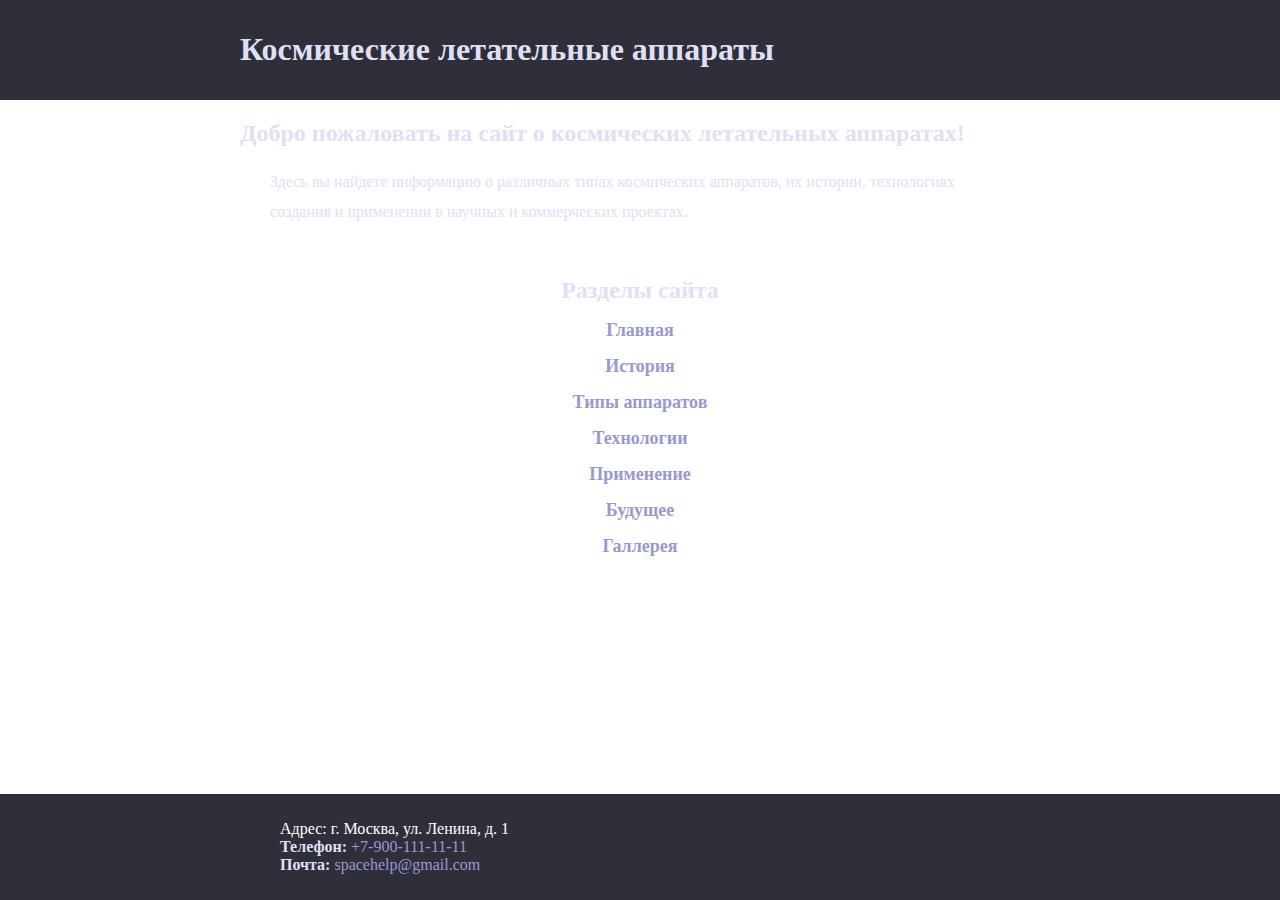
==== index.html @ a3ed6bc7 "flex" ====
<!DOCTYPE html>
<html lang="en">
<head>
    <meta charset="UTF-8">
    <meta name="viewport" content="width=device-width, initial-scale=1.0">
    <link rel="stylesheet" href="styles/normalize.css">
    <link rel="stylesheet" href="styles/style.css">
    <link rel="shortcut icon" href="img/favicon.ico" type="image/x-icon">
    <title>Document</title>
</head>
<body class="body">
    <header class="header">
        <a class="header-logo-a" href="/"></a>
        <button class="header-burger"></button>
        
        <div class="burger-menu anim">
            <ul type="a" class="burger-menu-nav-ul">
                <li class="burger-menu-nav-ul-li anim"><a class="burger-menu-a" href="/">Главная</a></li>
                <li class="burger-menu-nav-ul-li anim"><a class="burger-menu-a" href="/history">История</a></li>
                <li class="burger-menu-nav-ul-li anim"><a class="burger-menu-a" href="/spacecrafts_types">Типы аппаратов</a></li>
                <li class="burger-menu-nav-ul-li anim"><a class="burger-menu-a" href="/technologes">Технологии</a></li>
                <li class="burger-menu-nav-ul-li anim"><a class="burger-menu-a" href="/usage">Применение</a></li>
                <li class="burger-menu-nav-ul-li anim"><a class="burger-menu-a" href="/future/">Будущее</a></li>
                <li class="burger-menu-nav-ul-li anim"><a class="burger-menu-a" href="/gallery/">Галлерея</a></li>
            </ul>
        </div>
        <div class="container">
            <h1>Космические летательные аппараты</h1>
        </div>
    </header>
    <main class="main">
        <div class="container">
            <section class="main-intro">
                <h2 class="main-intro-h2">Добро пожаловать на сайт о космических летательных аппаратах!</h2>
                <p class="main-intro-p paragraph">Здесь вы найдете информацию о различных типах космических аппаратов, их истории, технологиях создания и применении в научных и коммерческих проектах.</p>
            </section>
            <section class="main-content">
                <div class="main-content-container">
                    <h2 class="main-content-h2">Разделы сайта</h2>
                    <nav class="main-content-nav">
                        <ul type="a" class="main-content-nav-ul">
                            <li class="main-content-nav-ul-li anim"><a class="main-content-a" href="/">Главная</a></li>
                            <li class="main-content-nav-ul-li anim"><a class="main-content-a" href="/history">История</a></li>
                            <li class="main-content-nav-ul-li anim"><a class="main-content-a" href="/spacecrafts_types">Типы аппаратов</a></li>
                            <li class="main-content-nav-ul-li anim"><a class="main-content-a" href="/technologes">Технологии</a></li>
                            <li class="main-content-nav-ul-li anim"><a class="main-content-a" href="/usage">Применение</a></li>
                            <li class="main-content-nav-ul-li anim"><a class="main-content-a" href="/future/">Будущее</a></li>
                            <li class="main-content-nav-ul-li anim"><a class="main-content-a" href="/gallery/">Галлерея</a></li>
                        </ul>
                    </nav>
                </div>
                
            </section>
        </div>
    </main>
    
    <footer class="footer">
        <div class="container">
            <address class="contacts" id="contacts">
                <ul>
                    <li><p>Адрес: г. Москва, ул. Ленина, д. 1</p></li>
                    <li>
                        <p><b>Телефон: </b>
                        <a href="tel:+79001111111">+7-900-111-11-11</a></p>
                    </li>
                    <li>
                        <p><b>Почта: </b>
                        <a href="mailto:spacehelp@gmail.com">spacehelp@gmail.com</a></p>
                    </li>
                </ul>
            </address>
        </div>
    </footer>
</body>
</html>
---- styles/style.css ----
/* COLORBASE */

:root {
    --color-1: #2f2f3a;
    --color-2: #9898d2;
    --color-3: rgb(109, 128, 223);
    --color-4: #dfdff6;
}

input, label, textarea, button, select {
    background: transparent;
}

/* FONTS */

@font-face {
    font-family: Roboto;
    font-weight: 400;
    src: url(../fonts/Roboto/Roboto-Regular.ttf);
}

@font-face {
    font-family: Roboto;
    font-weight: 700;
    src: url(../fonts/Roboto/Roboto-Bold.ttf);
}

/* BASE */

* {
    font-family: Roboto;
    font-style: normal;
    color: var(--color-4);
}

.main {
    flex:1;
}

.header {
    background: var(--color-1);
    margin-top: 0;
    padding: 10px;
    position: relative;
}

.body {
    background-image: url("../img/stars.jpg");
    background-size: cover;
    background-position: center;
    background-attachment: fixed;
    margin: 0;
    display: flex;
    flex-direction: column;
    min-height: 100vh;
    max-width: 100%;
    overflow-x: hidden;
}

.footer{
    background: var(--color-1);
    margin-top: 0;
    padding: 10px;
}

.paragraph {
    margin-left: 30px;
    margin-right: 30px;
    line-height: 30px;
}

.container{
    height: 100%;
    max-width: 800px;
    margin: 0 auto;
}

.anim {
    transition: transform 0.3s ease-in-out;
}

/* MAIN */

.header-logo-a {
    position: absolute;
    left: 20px;
    top: 30px;
    height: 50px;
    width: 50px;
}

.header-logo-a::after {
    content: "";
    background-image: url("/img/favicon.ico");
    background-repeat: no-repeat;
    background-size: cover;
    position: absolute;
    top: 0;
    bottom: 0;
    left: 0;
    right: 0;
    z-index: 2;
    filter: invert();
    border-radius: 10px;
}

.header-burger {
    position: absolute;
    right: 20px;
    top: 30px;
    height: 50px;
    width: 50px;
    display: none;
    z-index: 3;

}

.header-burger::after {
    content: "";
    background-image: url(/img/burger.png);
    background-repeat: no-repeat;
    background-size: cover;
    position: absolute;
    top: 0;
    bottom: 0;
    left: 0;
    right: 0;
    z-index: 2;
    filter: invert();
    border-radius: 10px;
}
.header-burger{
    
}

.burger-menu {
    position: absolute;
    left: 0;
    top: 0;
    width: 100vw;
    min-height: 100vh;
    background: var(--color-1);
    z-index: 2;
    transform: translateX(100vw);
}



.main-content {
    margin: 10px 30px;
    padding: 10px;
    margin-bottom: 30px;
    position: relative;
}

.main-content-container {
    border-radius: 10px;

}

.main-content-container:after {
    content: "";
    background-image: url("/img/space_x_module.jpg");
    background-repeat: no-repeat;
    background-size: cover;
    position: absolute;
    top: 0;
    bottom: 0;
    left: 0;
    right: 0;
    z-index: -1;
    filter: blur(1px) brightness(0.3);
    border-radius: 10px;

  }

.main-content-h2 {
    display: block;
    text-align: center;
    margin: 10px 0;
}

.main-content-nav-ul {
    padding-left: 0;
    marker: none;
    list-style-type: none;
}
.main-content-nav-ul-li {
    margin-left: auto;
    margin-right: auto;
    margin-bottom: 15px;
    display: block;
    text-align: center;
   
    font-weight: bold;
    font-size: large;

    
}
.main-content-nav-ul li:hover {
    transform: scale(1.05);
}

a:link {
    color: var(--color-2);
    background-color: transparent;
    text-decoration: none;
}

a:visited {
    color: var(--color-2);;
    background-color: transparent;
    text-decoration: none;
}

a:hover {
    color: var(--color-3);
    background-color: transparent;
    text-decoration: underline;
}

a:active {
    color: var(--color-3);
    background-color: transparent;
    text-decoration: underline;
}

.main-intro {
    margin-bottom: 30px;
}

p {
    margin: 0;
}

.contacts p{
    color: white;
    align-items: center;
}

.contacts {
    width: auto;
    display: block;
    align-items: center;
}
.contacts ul{
    marker: none;
    list-style-type: none;
}

/* HISTORY */

.history-content a{
    margin: 20px 0;
    font-size: large;
    display: inline-block;
}

/* ADAPTIVE */ 

@media (max-width: 1000px) { 
    .header-burger {
        display: inline;
    }
    .main-content {
        display: none;
    }
    .burger-menu {
    }
  
    .header-burger:focus + .burger-menu {
        transform: translateY(0);
    }
}
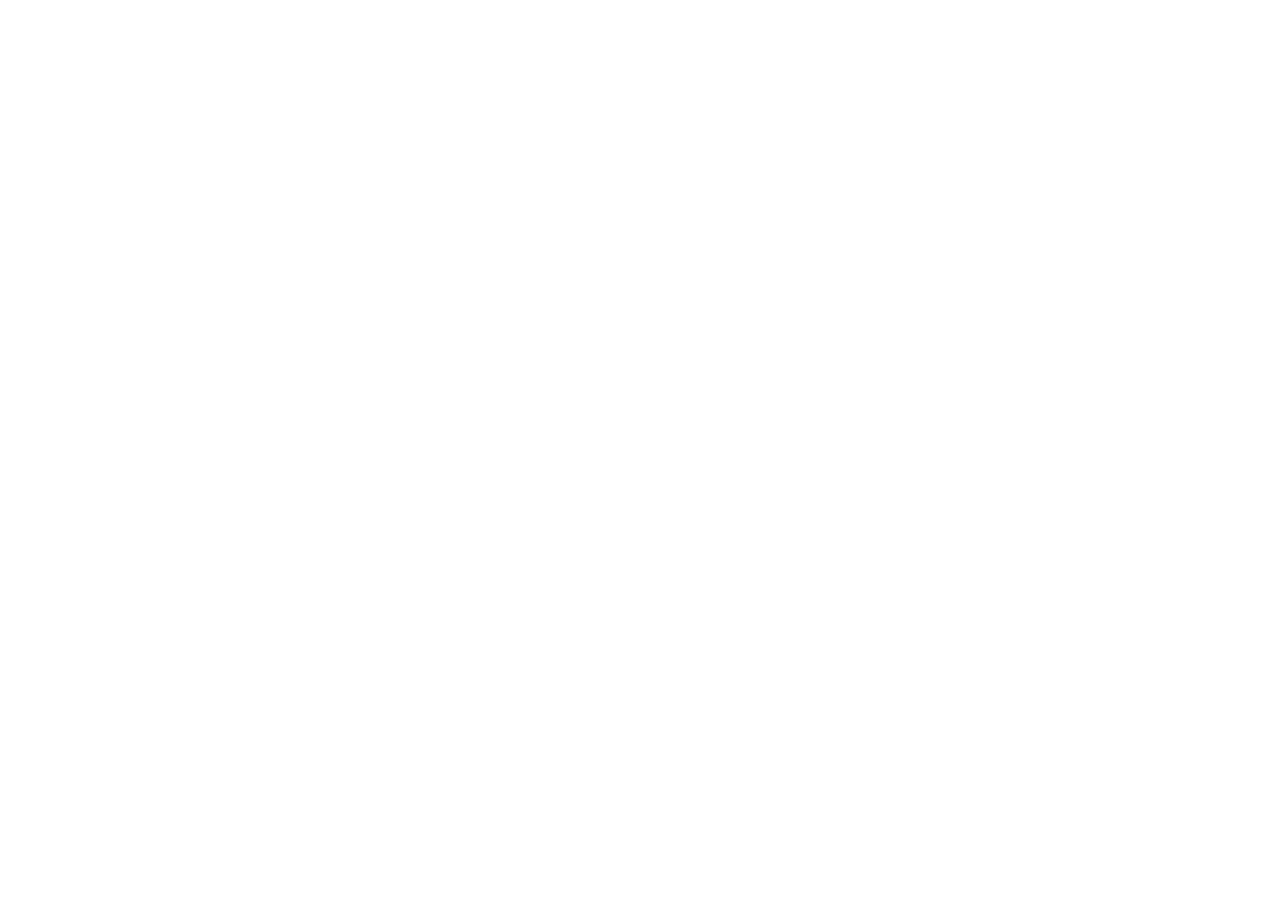
==== commit 1f2c0d29: "delete" ====
--- a/index.html
+++ b/index.html
@@ -9,67 +9,12 @@
     <title>Document</title>
 </head>
 <body class="body">
-    <header class="header">
-        <a class="header-logo-a" href="/"></a>
-        <button class="header-burger"></button>
-        
-        <div class="burger-menu anim">
-            <ul type="a" class="burger-menu-nav-ul">
-                <li class="burger-menu-nav-ul-li anim"><a class="burger-menu-a" href="/">Главная</a></li>
-                <li class="burger-menu-nav-ul-li anim"><a class="burger-menu-a" href="/history">История</a></li>
-                <li class="burger-menu-nav-ul-li anim"><a class="burger-menu-a" href="/spacecrafts_types">Типы аппаратов</a></li>
-                <li class="burger-menu-nav-ul-li anim"><a class="burger-menu-a" href="/technologes">Технологии</a></li>
-                <li class="burger-menu-nav-ul-li anim"><a class="burger-menu-a" href="/usage">Применение</a></li>
-                <li class="burger-menu-nav-ul-li anim"><a class="burger-menu-a" href="/future/">Будущее</a></li>
-                <li class="burger-menu-nav-ul-li anim"><a class="burger-menu-a" href="/gallery/">Галлерея</a></li>
-            </ul>
-        </div>
-        <div class="container">
-            <h1>Космические летательные аппараты</h1>
-        </div>
-    </header>
-    <main class="main">
-        <div class="container">
-            <section class="main-intro">
-                <h2 class="main-intro-h2">Добро пожаловать на сайт о космических летательных аппаратах!</h2>
-                <p class="main-intro-p paragraph">Здесь вы найдете информацию о различных типах космических аппаратов, их истории, технологиях создания и применении в научных и коммерческих проектах.</p>
-            </section>
-            <section class="main-content">
-                <div class="main-content-container">
-                    <h2 class="main-content-h2">Разделы сайта</h2>
-                    <nav class="main-content-nav">
-                        <ul type="a" class="main-content-nav-ul">
-                            <li class="main-content-nav-ul-li anim"><a class="main-content-a" href="/">Главная</a></li>
-                            <li class="main-content-nav-ul-li anim"><a class="main-content-a" href="/history">История</a></li>
-                            <li class="main-content-nav-ul-li anim"><a class="main-content-a" href="/spacecrafts_types">Типы аппаратов</a></li>
-                            <li class="main-content-nav-ul-li anim"><a class="main-content-a" href="/technologes">Технологии</a></li>
-                            <li class="main-content-nav-ul-li anim"><a class="main-content-a" href="/usage">Применение</a></li>
-                            <li class="main-content-nav-ul-li anim"><a class="main-content-a" href="/future/">Будущее</a></li>
-                            <li class="main-content-nav-ul-li anim"><a class="main-content-a" href="/gallery/">Галлерея</a></li>
-                        </ul>
-                    </nav>
-                </div>
-                
-            </section>
-        </div>
-    </main>
+
+
+
+
+
     
-    <footer class="footer">
-        <div class="container">
-            <address class="contacts" id="contacts">
-                <ul>
-                    <li><p>Адрес: г. Москва, ул. Ленина, д. 1</p></li>
-                    <li>
-                        <p><b>Телефон: </b>
-                        <a href="tel:+79001111111">+7-900-111-11-11</a></p>
-                    </li>
-                    <li>
-                        <p><b>Почта: </b>
-                        <a href="mailto:spacehelp@gmail.com">spacehelp@gmail.com</a></p>
-                    </li>
-                </ul>
-            </address>
-        </div>
-    </footer>
+   <script src="scripts/script.js"></script>
 </body>
 </html>--- a/styles/style.css
+++ b/styles/style.css
@@ -5,10 +5,6 @@
     --color-2: #9898d2;
     --color-3: rgb(109, 128, 223);
     --color-4: #dfdff6;
-}
-
-input, label, textarea, button, select {
-    background: transparent;
 }
 
 /* FONTS */
@@ -34,242 +30,16 @@
 }
 
 .main {
-    flex:1;
+
 }
 
 .header {
-    background: var(--color-1);
-    margin-top: 0;
-    padding: 10px;
-    position: relative;
+
 }
 
 .body {
-    background-image: url("../img/stars.jpg");
-    background-size: cover;
-    background-position: center;
-    background-attachment: fixed;
-    margin: 0;
-    display: flex;
-    flex-direction: column;
-    min-height: 100vh;
-    max-width: 100%;
-    overflow-x: hidden;
-}
-
-.footer{
-    background: var(--color-1);
-    margin-top: 0;
-    padding: 10px;
-}
-
-.paragraph {
-    margin-left: 30px;
-    margin-right: 30px;
-    line-height: 30px;
-}
-
-.container{
-    height: 100%;
-    max-width: 800px;
-    margin: 0 auto;
-}
-
-.anim {
-    transition: transform 0.3s ease-in-out;
-}
-
-/* MAIN */
-
-.header-logo-a {
-    position: absolute;
-    left: 20px;
-    top: 30px;
-    height: 50px;
-    width: 50px;
-}
-
-.header-logo-a::after {
-    content: "";
-    background-image: url("/img/favicon.ico");
-    background-repeat: no-repeat;
-    background-size: cover;
-    position: absolute;
-    top: 0;
-    bottom: 0;
-    left: 0;
-    right: 0;
-    z-index: 2;
-    filter: invert();
-    border-radius: 10px;
-}
-
-.header-burger {
-    position: absolute;
-    right: 20px;
-    top: 30px;
-    height: 50px;
-    width: 50px;
-    display: none;
-    z-index: 3;
 
 }
 
-.header-burger::after {
-    content: "";
-    background-image: url(/img/burger.png);
-    background-repeat: no-repeat;
-    background-size: cover;
-    position: absolute;
-    top: 0;
-    bottom: 0;
-    left: 0;
-    right: 0;
-    z-index: 2;
-    filter: invert();
-    border-radius: 10px;
-}
-.header-burger{
-    
-}
 
-.burger-menu {
-    position: absolute;
-    left: 0;
-    top: 0;
-    width: 100vw;
-    min-height: 100vh;
-    background: var(--color-1);
-    z-index: 2;
-    transform: translateX(100vw);
-}
-
-
-
-.main-content {
-    margin: 10px 30px;
-    padding: 10px;
-    margin-bottom: 30px;
-    position: relative;
-}
-
-.main-content-container {
-    border-radius: 10px;
-
-}
-
-.main-content-container:after {
-    content: "";
-    background-image: url("/img/space_x_module.jpg");
-    background-repeat: no-repeat;
-    background-size: cover;
-    position: absolute;
-    top: 0;
-    bottom: 0;
-    left: 0;
-    right: 0;
-    z-index: -1;
-    filter: blur(1px) brightness(0.3);
-    border-radius: 10px;
-
-  }
-
-.main-content-h2 {
-    display: block;
-    text-align: center;
-    margin: 10px 0;
-}
-
-.main-content-nav-ul {
-    padding-left: 0;
-    marker: none;
-    list-style-type: none;
-}
-.main-content-nav-ul-li {
-    margin-left: auto;
-    margin-right: auto;
-    margin-bottom: 15px;
-    display: block;
-    text-align: center;
-   
-    font-weight: bold;
-    font-size: large;
-
-    
-}
-.main-content-nav-ul li:hover {
-    transform: scale(1.05);
-}
-
-a:link {
-    color: var(--color-2);
-    background-color: transparent;
-    text-decoration: none;
-}
-
-a:visited {
-    color: var(--color-2);;
-    background-color: transparent;
-    text-decoration: none;
-}
-
-a:hover {
-    color: var(--color-3);
-    background-color: transparent;
-    text-decoration: underline;
-}
-
-a:active {
-    color: var(--color-3);
-    background-color: transparent;
-    text-decoration: underline;
-}
-
-.main-intro {
-    margin-bottom: 30px;
-}
-
-p {
-    margin: 0;
-}
-
-.contacts p{
-    color: white;
-    align-items: center;
-}
-
-.contacts {
-    width: auto;
-    display: block;
-    align-items: center;
-}
-.contacts ul{
-    marker: none;
-    list-style-type: none;
-}
-
-/* HISTORY */
-
-.history-content a{
-    margin: 20px 0;
-    font-size: large;
-    display: inline-block;
-}
-
-/* ADAPTIVE */ 
-
-@media (max-width: 1000px) { 
-    .header-burger {
-        display: inline;
-    }
-    .main-content {
-        display: none;
-    }
-    .burger-menu {
-    }
-  
-    .header-burger:focus + .burger-menu {
-        transform: translateY(0);
-    }
-}
-
+/* MAIN */
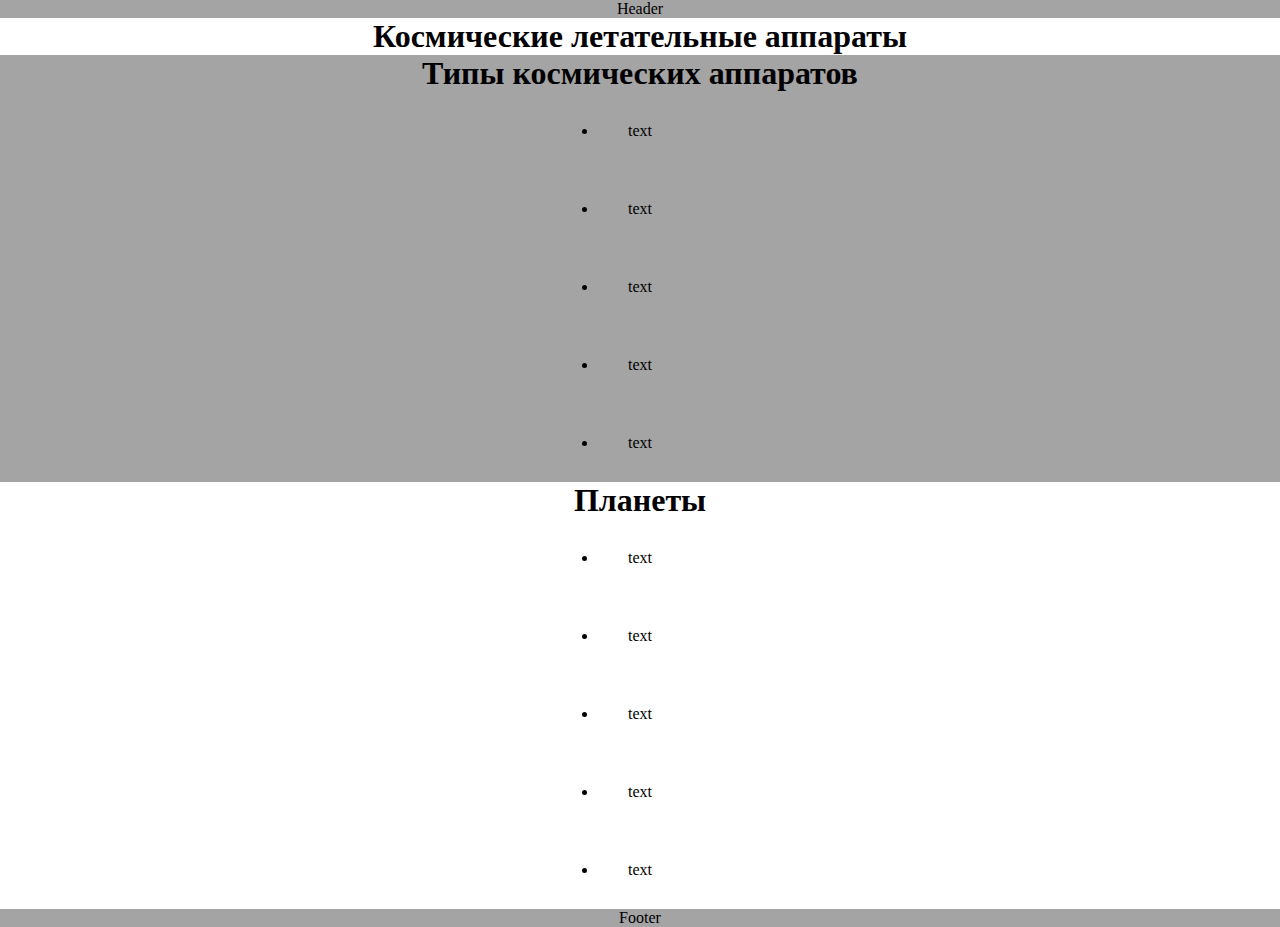
==== commit eeaa630f: "clean-arch" ====
--- a/index.html
+++ b/index.html
@@ -6,11 +6,72 @@
     <link rel="stylesheet" href="styles/normalize.css">
     <link rel="stylesheet" href="styles/style.css">
     <link rel="shortcut icon" href="img/favicon.ico" type="image/x-icon">
-    <title>Document</title>
+    <title>Космические летательные аппараты</title>
+    <!-- 38. Клиентская часть интернет-ресурса «Космические летательные аппараты»  -->
 </head>
 <body class="body">
+    <header class="header">
+        <div class="container">
+            Header
+        </div>
+    </header>
+    <main class="main">
+        <section class="section section-header">
+            <div class="container">
+                <h1 class="main-h1">Космические летательные аппараты</h1>
+            </div>
+        </section>
+        <section class="section section-types">
+            <div class="container">
+                <h1 class="main-h2">Типы космических аппаратов</h1>
+                <ul>
+                    <li>
+                        text
+                    </li>
+                    <li>
+                        text
+                    </li>
+                    <li>
+                        text
+                    </li>
+                    <li>
+                        text
+                    </li>
+                    <li>
+                        text
+                    </li>
+                </ul>
+            </div>
+        </section>
+        <section class="section section-planets">
+            <div class="container">
+                <h1 class="main-h2">Планеты</h1>
+                <ul>
+                    <li>
+                        text
+                    </li>
+                    <li>
+                        text
+                    </li>
+                    <li>
+                        text
+                    </li>
+                    <li>
+                        text
+                    </li>
+                    <li>
+                        text
+                    </li>
+                </ul>
+            </div>
+        </section>
 
-
+    </main>
+    <footer class="footer">
+        <div class="container">
+            Footer
+        </div>
+    </footer>
 
 
 
--- a/styles/style.css
+++ b/styles/style.css
@@ -1,10 +1,10 @@
 /* COLORBASE */
 
 :root {
-    --color-1: #2f2f3a;
-    --color-2: #9898d2;
-    --color-3: rgb(109, 128, 223);
-    --color-4: #dfdff6;
+    --color-1: #ffffff;
+    --color-2: #dadada;
+    --color-3: rgb(69, 74, 168);
+    --color-4: #a5a4a4;
 }
 
 /* FONTS */
@@ -26,20 +26,67 @@
 * {
     font-family: Roboto;
     font-style: normal;
-    color: var(--color-4);
+    padding: 0;
+    margin: 0;
+    /*outline: solid 1px red;*/
+}
+
+.body {
+    /*
+    background-image: url("../img/stars.jpg");
+    background-position: center;
+    background-size: cover;
+    */
+    min-height: 100vh;
+    display: flex;
+    flex-direction: column;
+}
+
+.header {
+    background: var(--color-4);
+
+}
+
+.footer {
+    background: var(--color-4);
 }
 
 .main {
+    flex: 1
+}
+
+.section {
 
 }
 
-.header {
-
-}
-
-.body {
-
+.container {
+    display: flex;
+    flex-direction: column;
+    max-width: 1000px;
+    margin: 0 auto;
+    align-items: center;
 }
 
 
 /* MAIN */
+
+.section-header{
+
+}
+.section-types {
+    background: var(--color-4);
+}
+.main-h1 {
+
+}
+.section-planets{
+
+}
+
+.main-h2 {
+
+}
+
+li{
+    padding: 30px;
+}
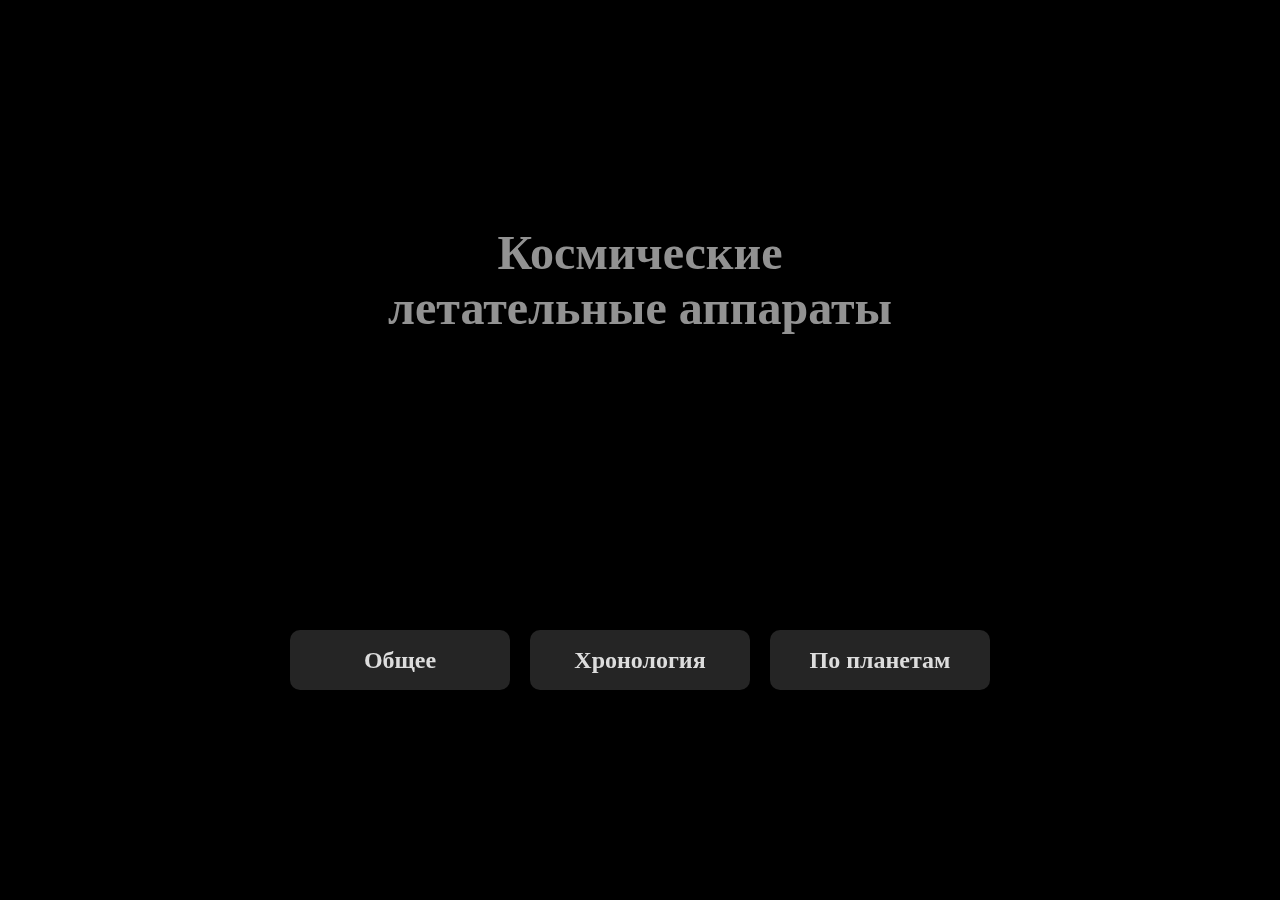
==== commit 51855e59: "timeline" ====
--- a/index.html
+++ b/index.html
@@ -10,71 +10,49 @@
     <!-- 38. Клиентская часть интернет-ресурса «Космические летательные аппараты»  -->
 </head>
 <body class="body">
+    <!--
     <header class="header">
         <div class="container">
-            Header
+            
+                <p class="header__p">header</p>
         </div>
     </header>
+    -->
     <main class="main">
+        
         <section class="section section-header">
-            <div class="container">
-                <h1 class="main-h1">Космические летательные аппараты</h1>
-            </div>
-        </section>
-        <section class="section section-types">
-            <div class="container">
-                <h1 class="main-h2">Типы космических аппаратов</h1>
-                <ul>
-                    <li>
-                        text
-                    </li>
-                    <li>
-                        text
-                    </li>
-                    <li>
-                        text
-                    </li>
-                    <li>
-                        text
-                    </li>
-                    <li>
-                        text
-                    </li>
-                </ul>
-            </div>
-        </section>
-        <section class="section section-planets">
-            <div class="container">
-                <h1 class="main-h2">Планеты</h1>
-                <ul>
-                    <li>
-                        text
-                    </li>
-                    <li>
-                        text
-                    </li>
-                    <li>
-                        text
-                    </li>
-                    <li>
-                        text
-                    </li>
-                    <li>
-                        text
-                    </li>
-                </ul>
-            </div>
+            <h1 class="section-header__h">Космические<br> летательные аппараты</h1>
+
+            
+            <ul class="container section-header__list">
+                <li class="section-header__li">
+                    <a href="/all.html" class="section-header__btn" onclick="chapter_click(this)">Общее</a>
+                </li>
+                <li class="section-header__li">
+                    <a href="/timeline.html" class="section-header__btn" onclick="chapter_click(this)">Хронология</a>
+                </li>
+                <li class="section-header__li">
+                    <a href="/locations.html" class="section-header__btn" onclick="chapter_click(this)">По планетам</a>
+                </li>
+            </ul>
+            
+
         </section>
 
+
     </main>
+    <!--
     <footer class="footer">
         <div class="container">
-            Footer
+            
+                <p class="footer__p">Footer</p>
         </div>
     </footer>
+    -->
 
+   
 
-
+   <script src="scripts/moon_move.js"></script>
     
    <script src="scripts/script.js"></script>
 </body>
--- a/styles/style.css
+++ b/styles/style.css
@@ -1,10 +1,16 @@
 /* COLORBASE */
 
 :root {
-    --color-1: #ffffff;
-    --color-2: #dadada;
-    --color-3: rgb(69, 74, 168);
-    --color-4: #a5a4a4;
+    --blank1: #dddddd;
+    --blank2: black;
+    --accent1: rgb(145, 39, 39);
+    --accent2: rgb(198, 34, 34);
+    --glass1: rgba(0, 0, 0, 0.352);
+    --glass2:rgba(145, 39, 39, 0.527);
+    --size1: 0.5em;
+    --size2: 1em;
+    --size3: 1.5em;
+    --size4: 3em;
 }
 
 /* FONTS */
@@ -21,35 +27,75 @@
     src: url(../fonts/Roboto/Roboto-Bold.ttf);
 }
 
-/* BASE */
+@font-face {
+    font-family: Montserrat;
+    font-weight: 400;
+    src: url(../fonts/Montserrat/Montserrat-Regular.ttf);
+}
+
+@font-face {
+    font-family: Montserrat;
+    font-weight: 700;
+    src: url(../fonts/Montserrat/Montserrat-Bold.ttf);
+}
+@font-face {
+    font-family: Montserrat;
+    font-style: italic;
+    src: url(../fonts/Montserrat/Montserrat-Italic.ttf);
+}
 
 * {
     font-family: Roboto;
     font-style: normal;
+    font-family:"Montserrat";
+}
+
+/* ANIMATIONS */
+
+@keyframes fly {
+    0%  { left: 40%; top: 150px;}
+    100% { left: 90%; top: 200px;}
+}
+
+/* BASE */
+
+* {
     padding: 0;
     margin: 0;
-    /*outline: solid 1px red;*/
-}
+    color: var(--blank1);
+}
+
+li{
+    list-style: none;
+}
+button{
+    background: none;
+    outline: none;
+    border: none;
+}
+a{
+    text-decoration: none;
+}
+img{
+    max-width: 100%;
+}
+
 
 .body {
     /*
-    background-image: url("../img/stars.jpg");
+    background-image: url("../img/stars8k.png");
     background-position: center;
-    background-size: cover;
+    background-size: contain;
     */
+    background: var(--blank2);
     min-height: 100vh;
     display: flex;
     flex-direction: column;
 }
-
-.header {
-    background: var(--color-4);
-
-}
-
-.footer {
-    background: var(--color-4);
-}
+.body::-webkit-scrollbar {
+    display: none;
+}
+
 
 .main {
     flex: 1
@@ -60,33 +106,386 @@
 }
 
 .container {
+    height: 100%;
+    max-width: 700px;
+    margin: 0 auto;
+}
+/* HEADER */
+
+.header {
+    background: var(--glass1);
+    height: 70px;
+    position: fixed;
+    width: 100%;
+    backdrop-filter: blur(10px);
+    z-index: 2;
+    overflow: hidden;
+    
+}
+.header__p {
+    text-align: center;
+    line-height: 70px;
+    font-size: var(--size3);
+    font-weight: bold;
+}
+
+/* SECTION HEADER */
+
+.section-header{
+    background: var(--blank2);
+    height: 100vh;
+    background: url("../img/moon.jpg");
+    background-size: cover;
+    background-position: center 0;
+    position: relative;
+    perspective: 1px;
+    
+
+}
+
+/*.section-header::before {
+    content: "";
+    position: absolute;
+    top: 200px; left: 200px;
+    width: 100px; height: 100px;
+    background-image: url("../img/earth.png");
+    background-size: cover;
+    animation: fly 60s linear 0s infinite;
+    filter: brightness(0.8);
+}*/
+
+.section-header__h{
+    top: 25vh;
+    right: 0;
+    left: 0;
+    position: absolute;
+    text-align: center;
+    max-width: 1200px;
+    margin: 0 auto;
+    font-size: var(--size4);
+    color: var(--blank1);
+    mix-blend-mode:difference;
+    filter:contrast(0.2);
+}
+
+.section-header__list{
+    position: absolute;
+    left:0;
+    right: 0;
+    top: 70vh;
+    display: flex;
+    flex-direction: row;
+    justify-content: space-between;
+    width: 100%;
+    height: 60px;
+    gap: 20px;
+}
+.section-header__li{
+    display: flex;
+    flex-basis: 50%;
+    height: 60px;
+    width: 100%;
+    
+}
+.section-header__btn{
+    width: 100%;
+    text-align: center;
+    line-height: 60px;
+    background: rgba(255, 255, 255, 0.146);
+    backdrop-filter: blur(2px);
+    border-radius: 10px;
+    align-items: center;
+    justify-content: center;
+    font-size: var(--size3);
+    font-weight: bold;
+    cursor: pointer;
+    transition: all ease-in-out .3s;
+}
+
+.section-header__btn:hover{
+    transform: translateY(-5px);
+    background: rgba(255, 255, 255, 0.367);
+}
+.section-header__btn:focus{
+    background: rgba(130, 36, 36, 0.34);
+}
+.btn-selected {
+    background: rgba(130, 36, 36, 0.34) ;
+}
+
+
+
+
+
+/* SECTION CARDS */
+
+.section-cards{
+    padding: 100px 0;
+    background: var(--blank2);
+}
+.section-cards__h {
+    color: var(--accent1);
+    font-size: var(--size4);
+    margin-bottom: 100px;
+    width: 100%;
+    text-align: center;
+}
+.section-cards__cards{
+    display: grid;
+    width: 100%;
+    grid-template-columns: repeat(2, 1fr);
+    gap: 20px;
+}
+
+.voyager{
+    background: url("../img/voyager2.jpg");
+
+}
+.oportunity {
+    background: url("../img/oportunity.jpg");
+
+}
+.iss {
+    background: url("../img/iss.jpg");
+}
+.shuttle{
+    background: url("../img/shuttle.jpg");
+}
+.section-cards__card{
+    height: 200px;
+    background-size: cover;
+    background-position: center;
+    border-radius: 10px;
+    overflow: hidden;
+    outline: 2px solid rgb(34, 34, 34);
+}
+
+
+.section-cards__card-content{
     display: flex;
     flex-direction: column;
-    max-width: 1000px;
-    margin: 0 auto;
+    height: 100%;
     align-items: center;
-}
-
-
-/* MAIN */
-
-.section-header{
-
-}
-.section-types {
-    background: var(--color-4);
-}
-.main-h1 {
-
-}
+    background: rgba(0, 0, 0, 0.803);
+    transform: translateY(140px);
+    transition: transform ease-in-out 0.4s;
+}
+
+.section-cards__name{
+    line-height: 60px;
+    font-size:var(--size3);
+}
+.section-cards__text{
+    padding: 20px;
+    font-size: var(--size2);
+
+}
+.section-cards__card:hover .section-cards__card-content{
+    transform: translateY(0);
+
+}
+
+/*  TIMELINE  */
+.section-timeline {
+    padding: 100px 0;
+    background: var(--blank2);
+
+}
+.section-timeline__h {
+    color: var(--accent1);
+    font-size: var(--size4);
+    margin-bottom: 100px;
+    width: 100%;
+    text-align: center;
+
+}
+
+/* PLANETS */
 .section-planets{
-
-}
-
-.main-h2 {
-
-}
-
-li{
-    padding: 30px;
-}
+    padding: 100px 0;
+    background: var(--blank2);
+
+}
+.section-planets__h{
+    color: var(--accent1);
+    font-size: var(--size4);
+    margin-bottom: 100px;
+    width: 100%;
+    text-align: center;
+    
+}
+/* FOOTER */
+
+.footer {
+    background: var(--accent1);
+    height: 70px;
+    width: 100%;
+}
+.footer__p{
+    text-align: center;
+    line-height: 70px;
+    font-size: var(--size3);
+    font-weight: bold;
+}
+/* APPARAT */
+
+.apparat-section {
+    position: fixed;
+    inset: 0;
+    z-index: 4;
+    content: "";
+    background: var(--glass2);
+    backdrop-filter: blur(20px);
+    overflow-y:auto;
+}
+.apparat-section::-webkit-scrollbar {
+    display: none;
+}
+
+.apparat-section__header{
+    background: rgba(0, 0, 0, 0.781);
+    height: 70px;
+    position:sticky;
+    top:0;
+    width: 100%;
+    z-index: 5;
+    overflow: hidden;
+    display: flex;
+}
+.apparat-section__header-back {
+    flex-basis: 10%;
+
+}
+.apparat-section__header-h{
+    text-align: center;
+    line-height: 70px;
+    font-size: var(--size3);
+    font-weight: bold;
+    flex-basis: 80%;
+    margin: 0;
+}
+.apparat-section img{
+    max-height: 40vh;
+}
+/* TIMELINE */
+.section-timeline{
+}
+.section-timeline__grup-header{
+    display: flex;
+    cursor: pointer;
+    width: max-content;
+}
+.section-timeline__grup-element-img{
+
+    transition: transform ease-in-out .3s;
+
+}
+.section-timeline__grup-element-p{
+    border-bottom: 2px solid var(--blank2);
+    transition: border ease-in-out .2s;
+
+
+}
+.section-timeline__grup-header:hover .section-timeline__grup-element-p{
+    border-bottom: 2px solid var(--blank1);
+}
+
+
+.section-timeline__grup-element{
+    position: relative;
+    padding-top: 20px;
+    padding-bottom: 20px;
+    font-size: var(--size3);
+
+}
+
+
+.section-timeline__element{
+    position: relative;
+    padding-top: calc(20px + 0.27em);
+    padding-bottom: 20px;
+    display: none;
+}
+
+.section-timeline__element-p{
+    font-size: var(--size1);
+
+}
+.section-timeline__element-content{
+    display: flex;
+
+    margin-top: 30px;
+
+}
+.section-timeline__element-content-left{
+    align-self: center;
+
+    margin-right: 20px;
+}
+.section-timeline__element-content-img{
+    width: 200px;
+
+}
+.section-timeline__element-name{
+    margin-bottom: 10px;
+}
+.section-timeline__element-text{
+    font-size: var(--size1);
+}
+.section-timeline__element-content-right{
+    max-width: 30vw;
+}
+
+.timeline-decor::after{
+    
+    position: absolute;
+    content: "";
+    left: -20px;
+    top: calc(20px + 0.42em);
+    width: 10px;
+    height: 10px;
+    background: black;
+    outline: solid 2px white;
+    border-radius: 100%;
+    z-index: 1;
+}
+.timeline-decor:first-child:before{
+    position: absolute;
+    content: "";
+    left: -16px;
+    top: calc(20px + 0.42em);
+    bottom: 0;
+    width: 2px;
+    background: white;
+}
+.timeline-decor::before{
+    position: absolute;
+    content: "";
+    left: -16px;
+    top: 0;
+    bottom: 0;
+    width: 2px;
+    background: white;
+}
+.timeline-decor:last-child::before{
+    position: absolute;
+    content: "";
+    left: -16px;
+    top: -30px;
+    bottom: calc(100% - 30px - 0.42em);
+    width: 2px;
+    background: white;
+}
+
+/* PLANETS */
+.section-planets__cards{
+    display: grid;
+    gap: 40px;
+    grid-template-columns: repeat(3, 1fr);
+}
+.section-planets__card{
+
+}
+.section-planets__card-h{
+    text-align: center;
+}
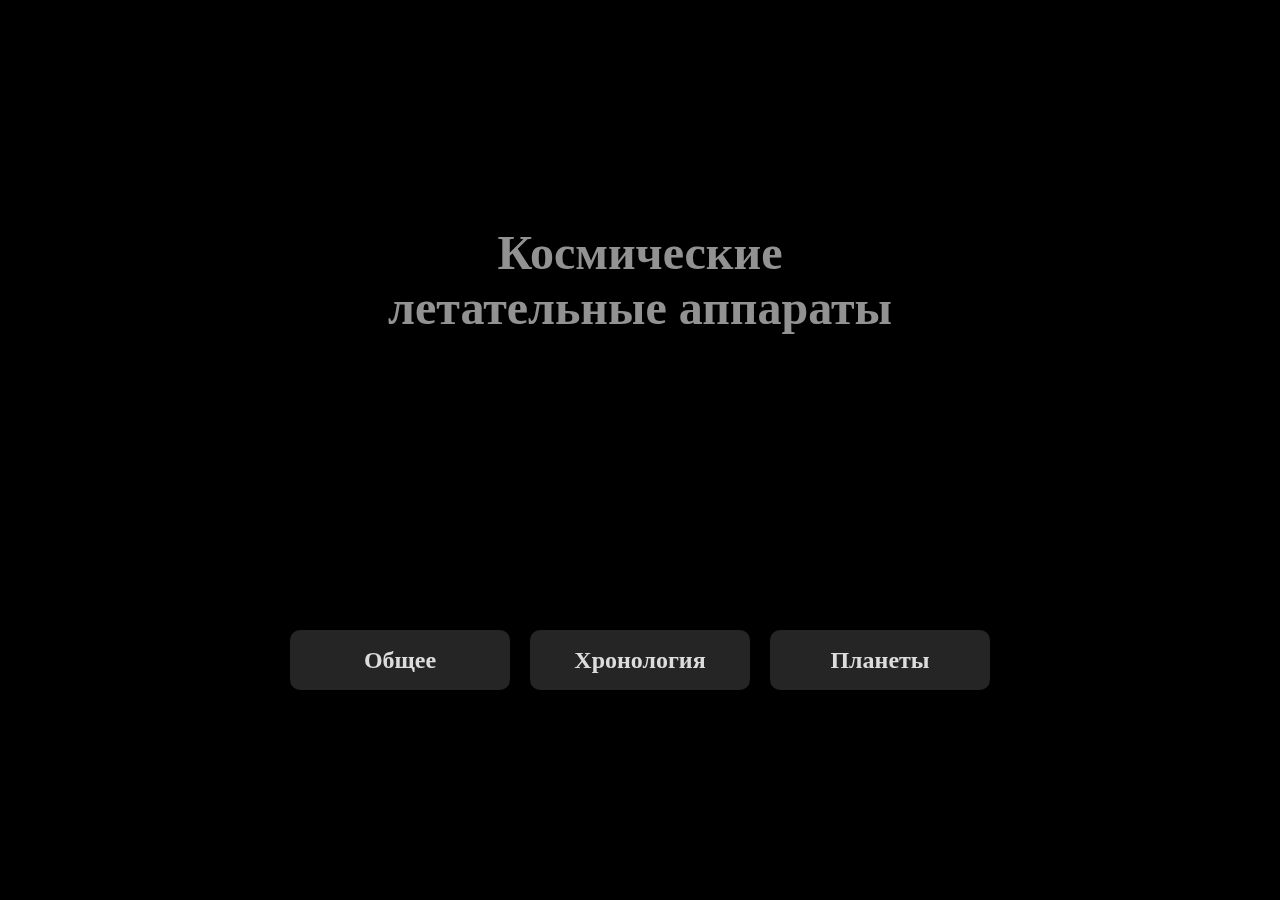
==== commit b01bf985: "hotfix" ====
--- a/index.html
+++ b/index.html
@@ -1,5 +1,5 @@
 <!DOCTYPE html>
-<html lang="en">
+<html lang="ru">
 <head>
     <meta charset="UTF-8">
     <meta name="viewport" content="width=device-width, initial-scale=1.0">
@@ -32,7 +32,7 @@
                     <a href="/timeline.html" class="section-header__btn" onclick="chapter_click(this)">Хронология</a>
                 </li>
                 <li class="section-header__li">
-                    <a href="/locations.html" class="section-header__btn" onclick="chapter_click(this)">По планетам</a>
+                    <a href="/locations.html" class="section-header__btn" onclick="chapter_click(this)">Планеты</a>
                 </li>
             </ul>
             
--- a/styles/style.css
+++ b/styles/style.css
@@ -235,22 +235,9 @@
     width: 100%;
     grid-template-columns: repeat(2, 1fr);
     gap: 20px;
-}
-
-.voyager{
-    background: url("../img/voyager2.jpg");
-
-}
-.oportunity {
-    background: url("../img/oportunity.jpg");
-
-}
-.iss {
-    background: url("../img/iss.jpg");
-}
-.shuttle{
-    background: url("../img/shuttle.jpg");
-}
+    margin-bottom: 40vw;
+}
+
 .section-cards__card{
     height: 200px;
     background-size: cover;
@@ -332,10 +319,9 @@
 .apparat-section {
     position: fixed;
     inset: 0;
-    z-index: 4;
+    z-index: 2;
     content: "";
     background: var(--glass2);
-    backdrop-filter: blur(20px);
     overflow-y:auto;
 }
 .apparat-section::-webkit-scrollbar {
@@ -345,10 +331,9 @@
 .apparat-section__header{
     background: rgba(0, 0, 0, 0.781);
     height: 70px;
-    position:sticky;
     top:0;
     width: 100%;
-    z-index: 5;
+    z-index: 3;
     overflow: hidden;
     display: flex;
 }
@@ -471,21 +456,39 @@
     position: absolute;
     content: "";
     left: -16px;
-    top: -30px;
+    top: 0;
     bottom: calc(100% - 30px - 0.42em);
     width: 2px;
     background: white;
 }
 
 /* PLANETS */
+.section-planets{
+    padding-bottom: 0;
+}
 .section-planets__cards{
-    display: grid;
-    gap: 40px;
-    grid-template-columns: repeat(3, 1fr);
+    display: flex;
+    transition: transform ease-in-out .3s;
 }
 .section-planets__card{
-
+    transition-property: transform filter;
+    transition-duration: .3s;
+    transition-timing-function: ease-in-out;
+    transform: scale(0.7);
+    filter: brightness(0.7) blur(1px);
+    min-width: 20vw;
 }
 .section-planets__card-h{
     text-align: center;
 }
+.section-planets__card-img{
+
+}
+.section-planets__buffer{
+    min-width: calc(50vw - 10vw);
+}
+.planet-selected{
+    transform: scale(1);
+    filter: brightness(1.0) blur(0);
+    min-width: 20vw;
+}
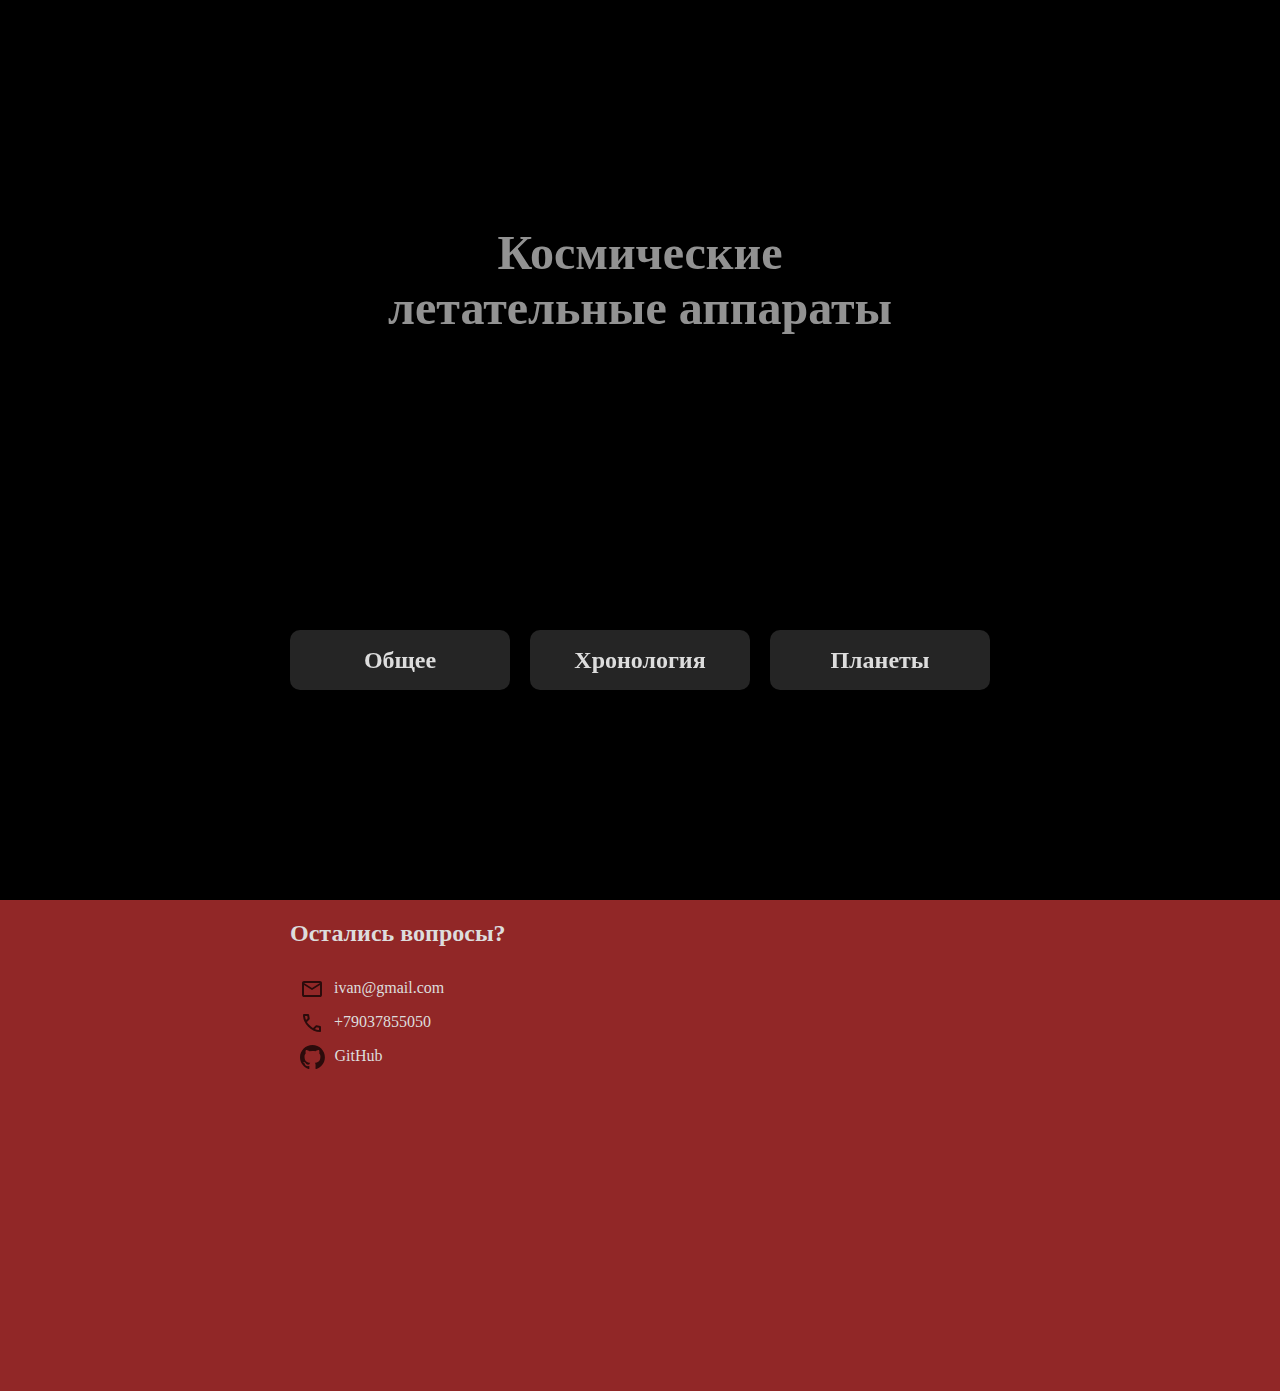
==== commit 402b9a5a: "more details and apparat info, footer" ====
--- a/index.html
+++ b/index.html
@@ -41,15 +41,24 @@
 
 
     </main>
-    <!--
     <footer class="footer">
         <div class="container">
-            
-                <p class="footer__p">Footer</p>
+            <h2 class="footer__h">Остались вопросы?</h2>
+            <div class="footer__content-div">
+                <div class="footer__left">
+                    <div class="footer__contact-line"><img class="footer__contact-img" src="img/email.svg" alt=""> <a class="footer__contact-a" href="mailto:ivan7855060@gmail.com">ivan@gmail.com</a></div>
+                    <div class="footer__contact-line"> <img class="footer__contact-img" src="img/phone.svg" alt=""> <a class="footer__contact-a" href="tel:+79037855050">+79037855050</a></div>
+                    <div class="footer__contact-line"> <img class="footer__contact-img" src="img/github.svg" alt=""> <a class="footer__contact-a" href="https://github.com/dakinevich/course_2_internet_project">GitHub</a></div>
+                
+                </div>
+                <div class="footer__right footer__yandex-map">
+                    <iframe  src="https://yandex.ru/map-widget/v1/?um=constructor%3A3cb2f8b88d42c5feb96cf47b7ee5ab928b34476a69eb066fc65b2d85393c6dea&amp;source=constructor" width="auto" height="auto" frameborder="0"></iframe>
+                </div>
+            </div>
+
+
         </div>
     </footer>
-    -->
-
    
 
    <script src="scripts/moon_move.js"></script>
--- a/styles/style.css
+++ b/styles/style.css
@@ -8,7 +8,7 @@
     --glass1: rgba(0, 0, 0, 0.352);
     --glass2:rgba(145, 39, 39, 0.527);
     --size1: 0.5em;
-    --size2: 1em;
+    --size2: 0.7em;
     --size3: 1.5em;
     --size4: 3em;
 }
@@ -123,6 +123,7 @@
     
 }
 .header__p {
+    display: block;
     text-align: center;
     line-height: 70px;
     font-size: var(--size3);
@@ -235,7 +236,7 @@
     width: 100%;
     grid-template-columns: repeat(2, 1fr);
     gap: 20px;
-    margin-bottom: 40vw;
+    margin-bottom: 20vw;
 }
 
 .section-cards__card{
@@ -245,15 +246,24 @@
     border-radius: 10px;
     overflow: hidden;
     outline: 2px solid rgb(34, 34, 34);
-}
-
+    background-size: 110%;
+    transition: all ease-in-out .3s;
+}
+
+.section-cards__card:hover .section-cards__card-content{
+    transform: translateY(0);
+
+}
+.section-cards__card:hover{
+    background-size: 120%;
+}
 
 .section-cards__card-content{
     display: flex;
     flex-direction: column;
     height: 100%;
     align-items: center;
-    background: rgba(0, 0, 0, 0.803);
+    background: rgba(0, 0, 0, 0.600);
     transform: translateY(140px);
     transition: transform ease-in-out 0.4s;
 }
@@ -265,11 +275,6 @@
 .section-cards__text{
     padding: 20px;
     font-size: var(--size2);
-
-}
-.section-cards__card:hover .section-cards__card-content{
-    transform: translateY(0);
-
 }
 
 /*  TIMELINE  */
@@ -278,6 +283,10 @@
     background: var(--blank2);
 
 }
+.section-timeline .container{
+   padding-left: 40px;
+
+}
 .section-timeline__h {
     color: var(--accent1);
     font-size: var(--size4);
@@ -305,24 +314,88 @@
 
 .footer {
     background: var(--accent1);
-    height: 70px;
-    width: 100%;
-}
-.footer__p{
-    text-align: center;
-    line-height: 70px;
-    font-size: var(--size3);
-    font-weight: bold;
+    width: 100%;
+}
+
+.footer__content-div{
+    display: flex;
+    flex-direction: row;
+    justify-content: space-between;
+    width: 100%;
+}
+
+
+.footer__left{
+    width: 300px;
+    margin-right: 20px;
+}
+
+
+.footer__right{
+    width: 300px;
+
+}
+
+.footer__h{
+    margin: 20px 0;
+}
+
+.footer__contact-line{
+    margin: 10px;
+    display: flex;
+    align-items: center;
+}
+.footer__contact-img{
+    filter: brightness(0);
+    height: 1.5em;
+    margin-right: 10px;
+    transition: opacity ease-in-out.3s;
+    opacity: 0.7;
+
+}
+.footer__contact-a{
+    transition: all ease-in-out.3s;
+    cursor: pointer;
+    border-bottom: 2px solid transparent;
+    margin-bottom: 0;
+
+
+}
+.footer__contact-line:hover .footer__contact-a{
+    color: white;
+    border-bottom: 2px solid white;
+
+
+}
+.footer__contact-line:hover .footer__contact-img{
+    color: white;
+    opacity: 1;
+}
+
+.footer__yandex-map{
+    filter: grayscale(0.7);
+    filter: brightness(0.8);
+    margin-bottom: 20px;
+}
+.footer__yandex-map iframe{
+    height: 400px;
+    width: 100%;
+    border-radius: 10px;
+
 }
 /* APPARAT */
 
 .apparat-section {
-    position: fixed;
-    inset: 0;
-    z-index: 2;
-    content: "";
-    background: var(--glass2);
+    background: rgb(68, 68, 68);
     overflow-y:auto;
+    padding-top: 50px;
+    padding-bottom: 100px;
+}
+.card-footer {
+    background: #000;
+}
+.card-footer .footer__contact-img{
+    filter: grayscale(1) invert(1);
 }
 .apparat-section::-webkit-scrollbar {
     display: none;
@@ -330,12 +403,14 @@
 
 .apparat-section__header{
     background: rgba(0, 0, 0, 0.781);
-    height: 70px;
+    height: 50px;
     top:0;
     width: 100%;
     z-index: 3;
     overflow: hidden;
     display: flex;
+    position: fixed;
+    backdrop-filter: blur(10px);
 }
 .apparat-section__header-back {
     flex-basis: 10%;
@@ -343,14 +418,39 @@
 }
 .apparat-section__header-h{
     text-align: center;
-    line-height: 70px;
+    line-height: 50px;
     font-size: var(--size3);
     font-weight: bold;
     flex-basis: 80%;
     margin: 0;
 }
-.apparat-section img{
-    max-height: 40vh;
+
+
+.apparat-section__title-img{
+    display: block;
+    margin: 20px auto;
+    width: 50vw;
+    border-radius: 10px;
+}
+.apparat-section__title-p{
+    display: block;
+    margin: 30px auto;
+    width: 60vw;
+    max-width: 100%;
+}
+.apparat-section__article-img{
+    display: block;
+    margin: 20px auto;
+    width: 50vw;
+    border-radius: 10px;
+}
+.apparat-section__article-p{
+    display: block;
+    margin: 20px auto;
+    width: 60vw;
+    max-width: 100%;
+    line-height: 1.5em;
+    font-size: var(--size2);
 }
 /* TIMELINE */
 .section-timeline{
@@ -492,3 +592,39 @@
     filter: brightness(1.0) blur(0);
     min-width: 20vw;
 }
+
+@media screen and (width<600px) {
+    .footer__content-div{
+
+        flex-direction: column;
+        justify-content: center;
+        align-items: center;
+    }
+
+    .footer__left{
+        margin-bottom: 20px;
+    }
+    .section-cards__card{
+        background-size: cover;
+    }
+
+
+    .footer__h{
+        text-align: center;
+    }
+    .container{
+        padding: 0 20px;
+    }
+    
+    :root {
+        --size1: 0.5em;
+        --size2: 0.7em;
+        --size3: 1.2em;
+        --size4: 2em;
+    }
+    .section-header__list{
+      
+        width: auto;
+        
+    }
+}
